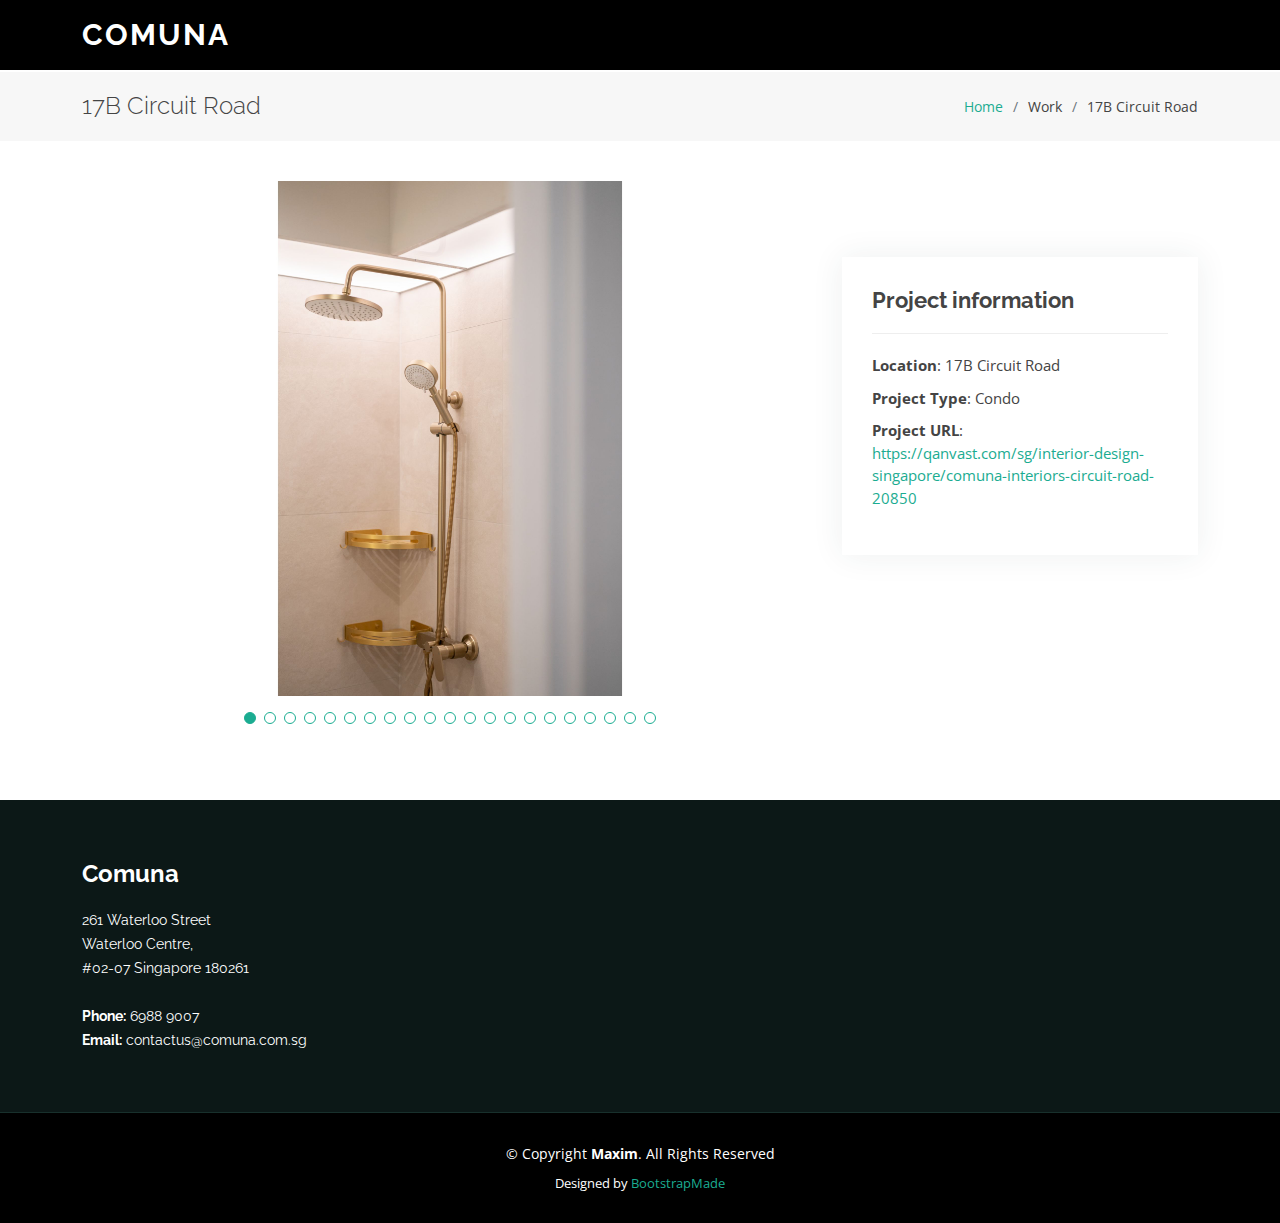
==== 17b-circuit-road.html @ fb39dbd5 "initial" ====
<!DOCTYPE html>
<html lang="en">

<head>
  <meta charset="utf-8">
  <meta content="width=device-width, initial-scale=1.0" name="viewport">

  <title>Carissa Park Condo</title>
  <meta content="" name="description">
  <meta content="" name="keywords">

  <!-- Favicons -->
  <link href="assets/img/favicon.png" rel="icon">
  <link href="assets/img/apple-touch-icon.png" rel="apple-touch-icon">

  <!-- Google Fonts -->
  <link href="https://fonts.googleapis.com/css?family=Open+Sans:300,300i,400,400i,600,600i,700,700i|Raleway:300,300i,400,400i,500,500i,600,600i,700,700i|Poppins:300,300i,400,400i,500,500i,600,600i,700,700i" rel="stylesheet">

  <!-- Vendor CSS Files -->
  <link href="assets/vendor/aos/aos.css" rel="stylesheet">
  <link href="assets/vendor/bootstrap/css/bootstrap.min.css" rel="stylesheet">
  <link href="assets/vendor/bootstrap-icons/bootstrap-icons.css" rel="stylesheet">
  <link href="assets/vendor/boxicons/css/boxicons.min.css" rel="stylesheet">
  <link href="assets/vendor/glightbox/css/glightbox.min.css" rel="stylesheet">
  <link href="assets/vendor/swiper/swiper-bundle.min.css" rel="stylesheet">

  <!-- Template Main CSS File -->
  <link href="assets/css/style.css" rel="stylesheet">

  <!-- =======================================================
  * Template Name: Maxim - v4.9.1
  * Template URL: https://bootstrapmade.com/maxim-free-onepage-bootstrap-theme/
  * Author: BootstrapMade.com
  * License: https://bootstrapmade.com/license/
  ======================================================== -->
</head>

<body>

  <!-- ======= Header ======= -->
  <header id="header" class="fixed-top d-flex align-items-center">
    <div class="container d-flex justify-content-between">

      <div class="logo">
        <h1><a href="index.html">Comuna</a></h1>
        <!-- Uncomment below if you prefer to use an image logo -->
        <!-- <a href="index.html"><img src="assets/img/logo.png" alt="" class="img-fluid"></a>-->
      </div>
    </div>
  </header><!-- End Header -->

  <main id="main">

    <!-- ======= Breadcrumbs Section ======= -->
    <section class="breadcrumbs">
      <div class="container">

        <div class="d-flex justify-content-between align-items-center">
          <h2>17B Circuit Road</h2>
          <ol>
            <li><a href="index.html">Home</a></li>
            <li>Work</li>
            <li>17B Circuit Road</li>
          </ol>
        </div>

      </div>
    </section><!-- Breadcrumbs Section -->

    <!-- ======= Portfolio Details Section ======= -->
    <section id="portfolio-details" class="portfolio-details">
      <div class="container">

        <div class="row gy-4">

          <div class="col-lg-8">
            <div class="portfolio-details-slider swiper">
              <div class="swiper-wrapper align-items-center">

                <div class="swiper-slide text-align-center">
                  <img src="assets/img/portfolio/17b-circuit-road/white-1.jpg" alt="">
                </div>

                <div class="swiper-slide text-align-center">
                  <img src="assets/img/portfolio/17b-circuit-road/white-2.jpg" alt="">
                </div>

                <div class="swiper-slide text-align-center">
                  <img src="assets/img/portfolio/17b-circuit-road/white-5.jpg" alt="">
                </div>

                <div class="swiper-slide text-align-center">
                  <img src="assets/img/portfolio/17b-circuit-road/white-6.jpg" alt="">
                </div>
                <div class="swiper-slide text-align-center">
                  <img src="assets/img/portfolio/17b-circuit-road/white-7.jpg" alt="">
                </div>

                <div class="swiper-slide text-align-center">
                  <img src="assets/img/portfolio/17b-circuit-road/white-8.jpg" alt="">
                </div>

                <div class="swiper-slide text-align-center">
                  <img src="assets/img/portfolio/17b-circuit-road/white-9.jpg" alt="">
                </div>
                <div class="swiper-slide text-align-center">
                  <img src="assets/img/portfolio/17b-circuit-road/white-10.jpg" alt="">
                </div>

                <div class="swiper-slide text-align-center">
                  <img src="assets/img/portfolio/17b-circuit-road/white-11.jpg" alt="">
                </div>

                <div class="swiper-slide text-align-center">
                  <img src="assets/img/portfolio/17b-circuit-road/white-12.jpg" alt="">
                </div>

                <div class="swiper-slide text-align-center">
                  <img src="assets/img/portfolio/17b-circuit-road/white-13.jpg" alt="">
                </div>
                <div class="swiper-slide text-align-center">
                  <img src="assets/img/portfolio/17b-circuit-road/white-14.jpg" alt="">
                </div>

                <div class="swiper-slide text-align-center">
                  <img src="assets/img/portfolio/17b-circuit-road/white-15.jpg" alt="">
                </div>

                <div class="swiper-slide text-align-center">
                  <img src="assets/img/portfolio/17b-circuit-road/white-16.jpg" alt="">
                </div>
                
                <div class="swiper-slide text-align-center">
                  <img src="assets/img/portfolio/17b-circuit-road/white-17.jpg" alt="">
                </div>
                <div class="swiper-slide text-align-center">
                  <img src="assets/img/portfolio/17b-circuit-road/white-18.jpg" alt="">
                </div>

                <div class="swiper-slide text-align-center">
                  <img src="assets/img/portfolio/17b-circuit-road/white-19.jpg" alt="">
                </div>

                <div class="swiper-slide text-align-center">
                  <img src="assets/img/portfolio/17b-circuit-road/white-20.jpg" alt="">
                </div>
                
                <div class="swiper-slide text-align-center">
                  <img src="assets/img/portfolio/17b-circuit-road/white-21.jpg" alt="">
                </div>
                <div class="swiper-slide text-align-center">
                  <img src="assets/img/portfolio/17b-circuit-road/white-23.jpg" alt="">
                </div>

                <div class="swiper-slide text-align-center">
                  <img src="assets/img/portfolio/17b-circuit-road/white-24.jpg" alt="">
                </div>

              </div>
              <div class="swiper-pagination"></div>
            </div>
          </div>

          <div style="margin-top: 100px;" class="col-lg-4">
            <div class="portfolio-info">
              <h3>Project information</h3>
              <ul>
                  <li><strong>Location</strong>: 17B Circuit Road</li>
                <li><strong>Project Type</strong>: Condo</li>
                <li><strong>Project URL</strong>: <a href="https://qanvast.com/sg/interior-design-singapore/comuna-interiors-circuit-road-20850">https://qanvast.com/sg/interior-design-singapore/comuna-interiors-circuit-road-20850</a></li>
              </ul>
            </div>
            <!-- <div class="portfolio-description">
              <h2>This is an example of portfolio detail</h2>
              <p>
                Autem ipsum nam porro corporis rerum. Quis eos dolorem eos itaque inventore commodi labore quia quia. Exercitationem repudiandae officiis neque suscipit non officia eaque itaque enim. Voluptatem officia accusantium nesciunt est omnis tempora consectetur dignissimos. Sequi nulla at esse enim cum deserunt eius.
              </p>
            </div> -->
          </div>

        </div>

      </div>
    </section><!-- End Portfolio Details Section -->

  </main><!-- End #main -->

  <!-- ======= Footer ======= -->
  <footer id="footer">
    <div class="footer-top">
      <div class="container">
        <div class="row">

          <div class="col-lg-3 col-md-6">
            <div class="footer-info">
              <h3>Comuna</h3>
              <p>
                261 Waterloo Street <br>
                Waterloo Centre, <br/> 
                #02-07 Singapore 180261<br><br>
                <strong>Phone:</strong> 6988 9007<br>
                <strong>Email:</strong>  contactus@comuna.com.sg<br>
              </p>
            </div>
          </div>

        </div>
      </div>
    </div>

    <div class="container">
      <div class="copyright">
        &copy; Copyright <strong><span>Maxim</span></strong>. All Rights Reserved
      </div>
      <div class="credits">
        <!-- All the links in the footer should remain intact. -->
        <!-- You can delete the links only if you purchased the pro version. -->
        <!-- Licensing information: https://bootstrapmade.com/license/ -->
        <!-- Purchase the pro version with working PHP/AJAX contact form: https://bootstrapmade.com/maxim-free-onepage-bootstrap-theme/ -->
        Designed by <a href="https://bootstrapmade.com/">BootstrapMade</a>
      </div>
    </div>
  </footer><!-- End Footer -->

  <a href="#" class="back-to-top d-flex align-items-center justify-content-center"><i class="bi bi-arrow-up-short"></i></a>

  <!-- Vendor JS Files -->
  <script src="assets/vendor/aos/aos.js"></script>
  <script src="assets/vendor/bootstrap/js/bootstrap.bundle.min.js"></script>
  <script src="assets/vendor/glightbox/js/glightbox.min.js"></script>
  <script src="assets/vendor/isotope-layout/isotope.pkgd.min.js"></script>
  <script src="assets/vendor/swiper/swiper-bundle.min.js"></script>
  <script src="assets/vendor/php-email-form/validate.js"></script>

  <!-- Template Main JS File -->
  <script src="assets/js/main.js"></script>

</body>

</html>
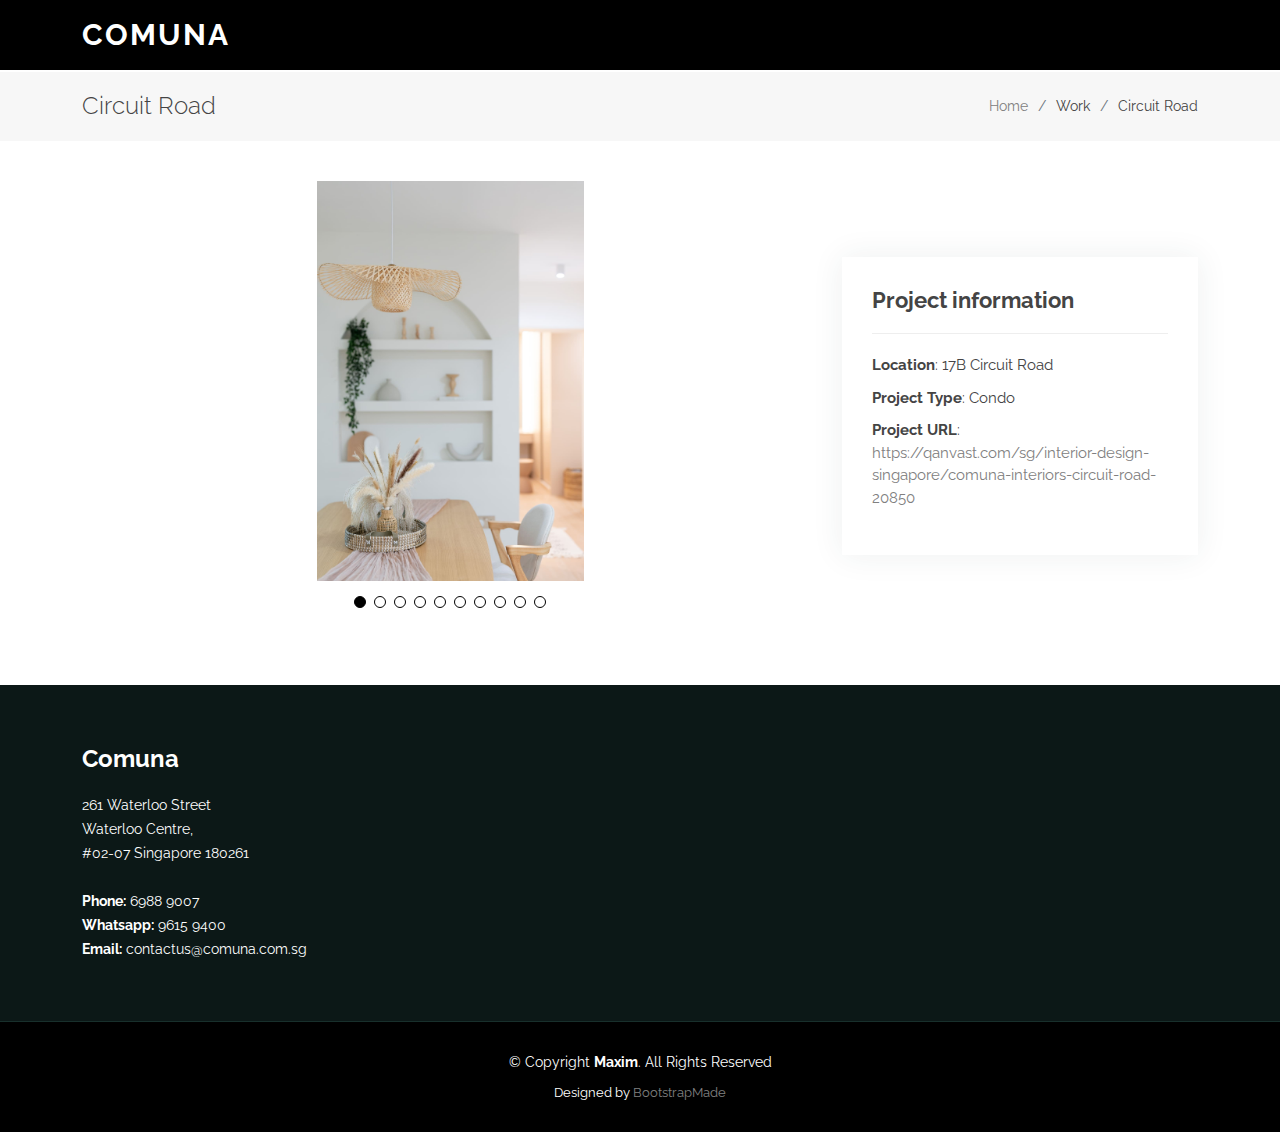
==== commit 890c6870: "alot of changes" ====
--- a/17b-circuit-road.html
+++ b/17b-circuit-road.html
@@ -56,11 +56,11 @@
       <div class="container">
 
         <div class="d-flex justify-content-between align-items-center">
-          <h2>17B Circuit Road</h2>
+          <h2>Circuit Road</h2>
           <ol>
             <li><a href="index.html">Home</a></li>
             <li>Work</li>
-            <li>17B Circuit Road</li>
+            <li>Circuit Road</li>
           </ol>
         </div>
 
@@ -77,85 +77,27 @@
             <div class="portfolio-details-slider swiper">
               <div class="swiper-wrapper align-items-center">
 
-                <div class="swiper-slide text-align-center">
-                  <img src="assets/img/portfolio/17b-circuit-road/white-1.jpg" alt="">
+                <div class="swiper-slide text-align-center" style="background-image: url('assets/img/portfolio/17b-circuit-road/1.jpg')">
                 </div>
-
-                <div class="swiper-slide text-align-center">
-                  <img src="assets/img/portfolio/17b-circuit-road/white-2.jpg" alt="">
+                <div class="swiper-slide text-align-center" style="background-image: url('assets/img/portfolio/17b-circuit-road/2.jpg')">
                 </div>
-
-                <div class="swiper-slide text-align-center">
-                  <img src="assets/img/portfolio/17b-circuit-road/white-5.jpg" alt="">
+                <div class="swiper-slide text-align-center" style="background-image: url('assets/img/portfolio/17b-circuit-road/3.jpg')">
                 </div>
-
-                <div class="swiper-slide text-align-center">
-                  <img src="assets/img/portfolio/17b-circuit-road/white-6.jpg" alt="">
+                <div class="swiper-slide text-align-center" style="background-image: url('assets/img/portfolio/17b-circuit-road/4.jpg')">
                 </div>
-                <div class="swiper-slide text-align-center">
-                  <img src="assets/img/portfolio/17b-circuit-road/white-7.jpg" alt="">
+                <div class="swiper-slide text-align-center" style="background-image: url('assets/img/portfolio/17b-circuit-road/5.jpg')">
                 </div>
-
-                <div class="swiper-slide text-align-center">
-                  <img src="assets/img/portfolio/17b-circuit-road/white-8.jpg" alt="">
+                <div class="swiper-slide text-align-center" style="background-image: url('assets/img/portfolio/17b-circuit-road/6.jpg')">
                 </div>
-
-                <div class="swiper-slide text-align-center">
-                  <img src="assets/img/portfolio/17b-circuit-road/white-9.jpg" alt="">
+                <div class="swiper-slide text-align-center" style="background-image: url('assets/img/portfolio/17b-circuit-road/7.jpg')">
                 </div>
-                <div class="swiper-slide text-align-center">
-                  <img src="assets/img/portfolio/17b-circuit-road/white-10.jpg" alt="">
+                <div class="swiper-slide text-align-center" style="background-image: url('assets/img/portfolio/17b-circuit-road/8.jpg')">
                 </div>
-
-                <div class="swiper-slide text-align-center">
-                  <img src="assets/img/portfolio/17b-circuit-road/white-11.jpg" alt="">
+                <div class="swiper-slide text-align-center" style="background-image: url('assets/img/portfolio/17b-circuit-road/9.jpg')">
                 </div>
-
-                <div class="swiper-slide text-align-center">
-                  <img src="assets/img/portfolio/17b-circuit-road/white-12.jpg" alt="">
-                </div>
-
-                <div class="swiper-slide text-align-center">
-                  <img src="assets/img/portfolio/17b-circuit-road/white-13.jpg" alt="">
-                </div>
-                <div class="swiper-slide text-align-center">
-                  <img src="assets/img/portfolio/17b-circuit-road/white-14.jpg" alt="">
-                </div>
-
-                <div class="swiper-slide text-align-center">
-                  <img src="assets/img/portfolio/17b-circuit-road/white-15.jpg" alt="">
-                </div>
-
-                <div class="swiper-slide text-align-center">
-                  <img src="assets/img/portfolio/17b-circuit-road/white-16.jpg" alt="">
+                <div class="swiper-slide text-align-center" style="background-image: url('assets/img/portfolio/17b-circuit-road/10.jpg')">
                 </div>
                 
-                <div class="swiper-slide text-align-center">
-                  <img src="assets/img/portfolio/17b-circuit-road/white-17.jpg" alt="">
-                </div>
-                <div class="swiper-slide text-align-center">
-                  <img src="assets/img/portfolio/17b-circuit-road/white-18.jpg" alt="">
-                </div>
-
-                <div class="swiper-slide text-align-center">
-                  <img src="assets/img/portfolio/17b-circuit-road/white-19.jpg" alt="">
-                </div>
-
-                <div class="swiper-slide text-align-center">
-                  <img src="assets/img/portfolio/17b-circuit-road/white-20.jpg" alt="">
-                </div>
-                
-                <div class="swiper-slide text-align-center">
-                  <img src="assets/img/portfolio/17b-circuit-road/white-21.jpg" alt="">
-                </div>
-                <div class="swiper-slide text-align-center">
-                  <img src="assets/img/portfolio/17b-circuit-road/white-23.jpg" alt="">
-                </div>
-
-                <div class="swiper-slide text-align-center">
-                  <img src="assets/img/portfolio/17b-circuit-road/white-24.jpg" alt="">
-                </div>
-
               </div>
               <div class="swiper-pagination"></div>
             </div>
@@ -199,8 +141,8 @@
                 Waterloo Centre, <br/> 
                 #02-07 Singapore 180261<br><br>
                 <strong>Phone:</strong> 6988 9007<br>
-                <strong>Email:</strong>  contactus@comuna.com.sg<br>
-              </p>
+                <strong>Whatsapp:</strong> 9615 9400<br>
+                <strong>Email:</strong>  contactus@comuna.com.sg<br>              </p>
             </div>
           </div>
 
--- a/assets/css/style.css
+++ b/assets/css/style.css
@@ -8,13 +8,18 @@
 /*--------------------------------------------------------------
 # General
 --------------------------------------------------------------*/
+@font-face {
+  font-family: Raleway;
+  src: url(Raleway-Regular.ttf);
+}
+
 body {
-  font-family: "Open Sans", sans-serif;
+  font-family: Raleway, sans-serif;
   color: #444444;
 }
 
 a {
-  color: #1bac91;
+  color: gray;
   text-decoration: none;
 }
 
@@ -29,7 +34,11 @@
 h4,
 h5,
 h6 {
-  font-family: "Raleway", sans-serif;
+  font-family: Raleway;
+}
+
+.read-more-button {
+  cursor: pointer;
 }
 
 /*--------------------------------------------------------------
@@ -42,7 +51,7 @@
   right: 15px;
   bottom: 15px;
   z-index: 996;
-  background: #1bac91;
+  background: black;
   width: 40px;
   height: 40px;
   border-radius: 4px;
@@ -56,7 +65,7 @@
 }
 
 .back-to-top:hover {
-  background: #21cfaf;
+  background: gray;
   color: #fff;
 }
 
@@ -165,7 +174,7 @@
   height: 2px;
   bottom: 3px;
   left: 0;
-  background-color: #1bac91;
+  background-color: gray;
   visibility: hidden;
   width: 0px;
   transition: all 0.3s ease-in-out 0s;
@@ -219,7 +228,7 @@
 .navbar .dropdown ul a:hover,
 .navbar .dropdown ul .active:hover,
 .navbar .dropdown ul li:hover>a {
-  color: #1bac91;
+  color: black;
 }
 
 .navbar .dropdown:hover>ul {
@@ -323,7 +332,7 @@
 .navbar-mobile a:hover,
 .navbar-mobile .active,
 .navbar-mobile li:hover>a {
-  color: #1bac91;
+  color: black;
 }
 
 .navbar-mobile .getstarted,
@@ -358,7 +367,7 @@
 .navbar-mobile .dropdown ul a:hover,
 .navbar-mobile .dropdown ul .active:hover,
 .navbar-mobile .dropdown ul li:hover>a {
-  color: #1bac91;
+  color: black;
 }
 
 .navbar-mobile .dropdown>.dropdown-active {
@@ -371,7 +380,7 @@
 #hero {
   width: 100%;
   height: calc(100vh - 70px);
-  background: url("../img/DSC02593.png") center center;
+  background: url("../img/frontpage.jpg") center center;
   background-size: cover;
   position: relative;
   margin-top: 70px;
@@ -400,14 +409,18 @@
   color: #fff;
 }
 
+.read-more{
+  display:none;
+}
+
 #hero h2 {
-  color: rgba(255, 255, 255, 0.7);
+  color: rgba(255, 255, 255, 1);
   margin-bottom: 35px;
-  font-size: 24px;
+  font-size: 20px;
 }
 
 #hero .btn-get-started {
-  font-family: "Raleway", sans-serif;
+  font-family: Raleway, sans-serif;
   text-transform: uppercase;
   font-weight: 500;
   font-size: 16px;
@@ -421,8 +434,8 @@
 }
 
 #hero .btn-get-started:hover {
-  border-color: #1bac91;
-  background: #1bac91;
+  border-color: black;
+  background: black;
 }
 
 @media (min-width: 1024px) {
@@ -460,7 +473,8 @@
 }
 
 .section-bg {
-  background-color: #f2f9f8;
+  background-color: #d6d6d6
+  ;
 }
 
 .section-title {
@@ -558,7 +572,7 @@
 .about .icon-box i {
   font-size: 48px;
   float: left;
-  color: #1bac91;
+  color: black;
 }
 
 .about .icon-box h4 {
@@ -596,7 +610,7 @@
   display: block;
   font-size: 24px;
   font-weight: 400;
-  color: #1bac91;
+  color: black;
 }
 
 .steps .content-item h4 {
@@ -635,7 +649,7 @@
 }
 
 .features .nav-link:hover {
-  color: #1bac91;
+  color: gray;
 }
 
 .features .nav-link h4 {
@@ -653,7 +667,7 @@
 }
 
 .features .nav-link.active h4 {
-  color: #1bac91;
+  color: gray;
 }
 
 .features .tab-pane.active {
@@ -774,7 +788,6 @@
 
 .testimonials .testimonial-item .quote-icon-left,
 .testimonials .testimonial-item .quote-icon-right {
-  color: #a8d3cc;
   font-size: 26px;
 }
 
@@ -795,7 +808,7 @@
   font-style: italic;
   margin: 0 15px 0 15px;
   padding: 20px 20px 60px 20px;
-  background: #eff7f6;
+  background: #d6d6d6;
   position: relative;
   border-radius: 6px;
   position: relative;
@@ -812,11 +825,11 @@
   height: 12px;
   background-color: #fff;
   opacity: 1;
-  border: 1px solid #1bac91;
+  border: 1px solid black;
 }
 
 .testimonials .swiper-pagination .swiper-pagination-bullet-active {
-  background-color: #1bac91;
+  background-color: black;
 }
 
 /*--------------------------------------------------------------
@@ -852,7 +865,7 @@
 
 .portfolio #portfolio-flters li:hover,
 .portfolio #portfolio-flters li.filter-active {
-  color: #1bac91;
+  color: black;
 }
 
 .portfolio #portfolio-flters li:last-child {
@@ -977,6 +990,14 @@
   right: 15px;
 }
 
+.portfolio-details-slider .swiper-slide {
+  background-repeat: no-repeat, repeat;
+  background-size: contain; 
+  width:400px; 
+  height:400px;
+  background-position: center;
+}
+
 
 /* Clients Section - Home Page
 ------------------------------*/
@@ -995,8 +1016,7 @@
   padding: 40px;
   max-width: 100%;
   transition: 0.3s;
-  opacity: 0.5;
-  filter: grayscale(100);
+  opacity: 1;
 }
 
 .clients .client-logo img:hover {
@@ -1035,11 +1055,11 @@
   height: 12px;
   background-color: #fff;
   opacity: 1;
-  border: 1px solid #1bac91;
+  border: 1px solid black;
 }
 
 .portfolio-details .portfolio-details-slider .swiper-pagination .swiper-pagination-bullet-active {
-  background-color: #1bac91;
+  background-color: black;
 }
 
 .portfolio-details .portfolio-info {
@@ -1141,7 +1161,7 @@
 }
 
 .team .member .social a:hover {
-  color: #1bac91;
+  color: black;
 }
 
 .team .member .social i {
@@ -1149,13 +1169,12 @@
   margin: 0 2px;
 }
 
-.team .member:hover .member-info {
-  background: linear-gradient(0deg, rgba(0, 0, 0, 0.9) 0%, rgba(0, 0, 0, 0.8) 20%, rgba(0, 212, 255, 0) 100%);
-  opacity: 1;
-  transition: 0.4s;
-}
-
-.team .member:hover .member-info-content {
+.team .member .member-info {
+  background: linear-gradient(0deg, rgba(0, 0, 0, 0.6) 0%, rgba(0, 0, 0, 0.8) 20%, rgba(0, 212, 255, 0) 100%);
+  opacity: 0.7;
+}
+
+.team .member .member-info-content {
   bottom: 30px;
   transition: bottom 0.4s;
 }
@@ -1230,7 +1249,7 @@
 }
 
 .faq .faq-list a.collapsed:hover {
-  color: #1bac91;
+  color: black;
 }
 
 .faq .faq-list a.collapsed .icon-show {
@@ -1259,11 +1278,11 @@
 
 .contact .info i {
   font-size: 20px;
-  color: #1bac91;
+  color: black;
   float: left;
   width: 44px;
   height: 44px;
-  background: #e1f0ee;
+  background: white;
   display: flex;
   justify-content: center;
   align-items: center;
@@ -1283,7 +1302,7 @@
   padding: 0 0 0 60px;
   margin-bottom: 0;
   font-size: 14px;
-  color: #43857a;
+  color: black;
 }
 
 .contact .info .email p {
@@ -1310,14 +1329,14 @@
 }
 
 .contact .info .social-links a:hover {
-  background: #1bac91;
+  background: black;
   color: #fff;
 }
 
 .contact .info .email:hover i,
 .contact .info .address:hover i,
 .contact .info .phone:hover i {
-  background: #1bac91;
+  background: black;
   color: #fff;
 }
 
@@ -1390,7 +1409,7 @@
 }
 
 .contact .php-email-form button[type=submit] {
-  background: #1bac91;
+  background: black;
   border: 0;
   padding: 10px 24px;
   color: #fff;
@@ -1454,7 +1473,7 @@
   font-size: 14px;
   line-height: 24px;
   margin-bottom: 0;
-  font-family: "Raleway", sans-serif;
+  font-family: Raleway, sans-serif;
   color: #fff;
 }
 
@@ -1474,7 +1493,7 @@
 }
 
 #footer .footer-top .social-links a:hover {
-  background: #1bac91;
+  background: black;
   color: #fff;
   text-decoration: none;
 }
@@ -1548,7 +1567,7 @@
   background: none;
   font-size: 16px;
   padding: 0 20px;
-  background: #1bac91;
+  background: black;
   color: #fff;
   transition: 0.3s;
   border-radius: 0 4px 4px 0;
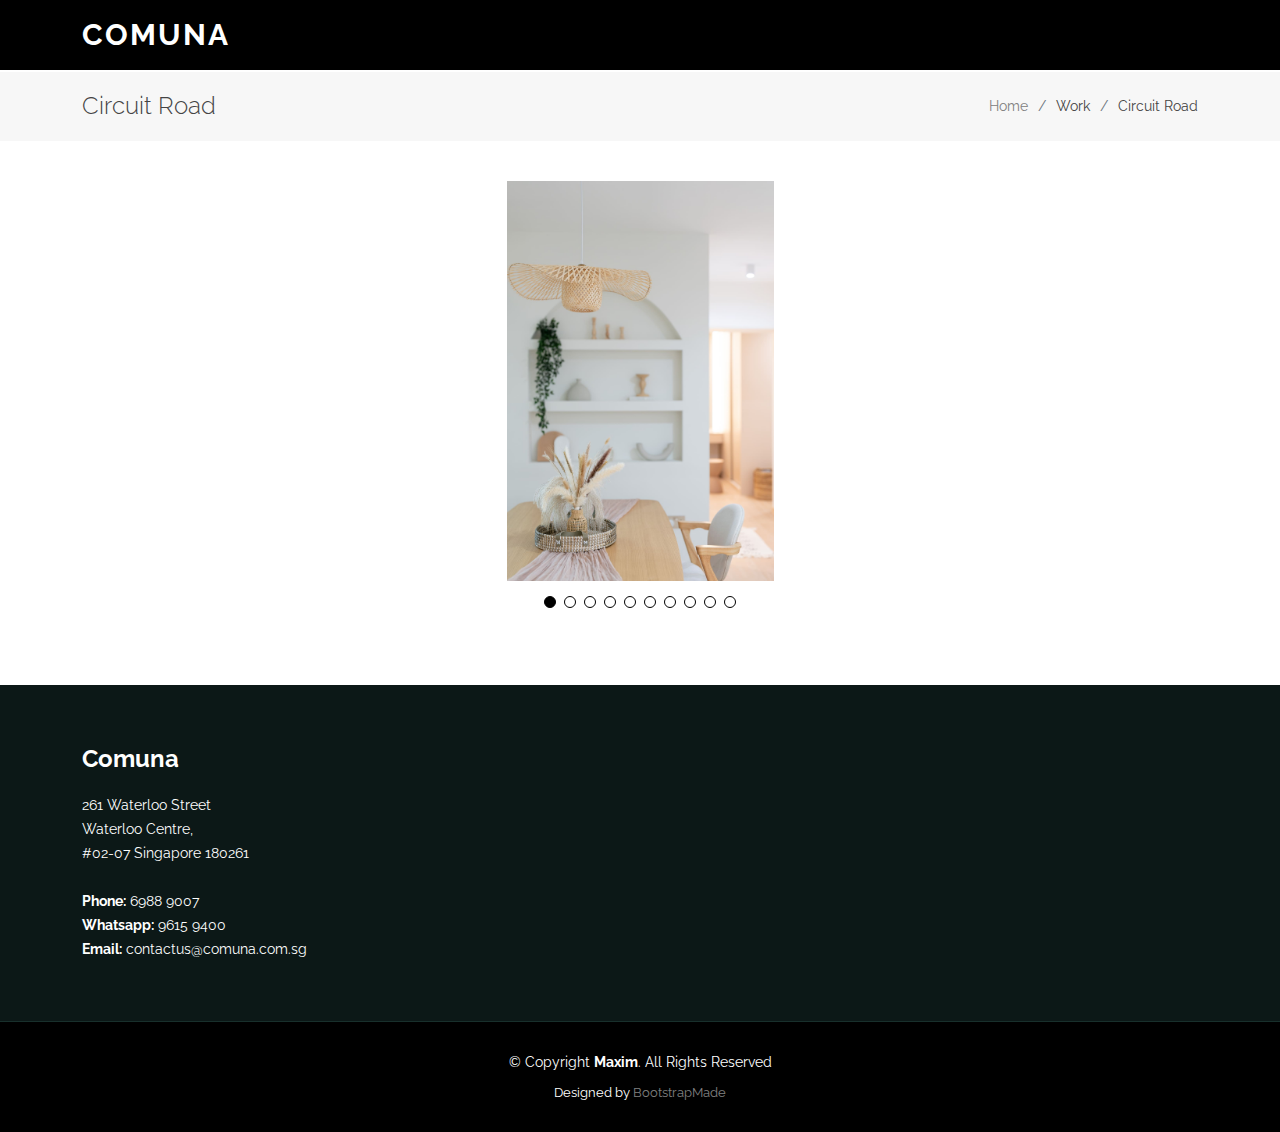
==== commit bbaa82da: "changed layout" ====
--- a/17b-circuit-road.html
+++ b/17b-circuit-road.html
@@ -10,8 +10,14 @@
   <meta content="" name="keywords">
 
   <!-- Favicons -->
-  <link href="assets/img/favicon.png" rel="icon">
-  <link href="assets/img/apple-touch-icon.png" rel="apple-touch-icon">
+  <link rel="apple-touch-icon" sizes="180x180" href="/apple-touch-icon.png">
+  <link rel="icon" type="image/png" sizes="32x32" href="/favicon-32x32.png">
+  <link rel="icon" type="image/png" sizes="16x16" href="/favicon-16x16.png">
+  <link rel="manifest" href="/site.webmanifest">
+  <link rel="mask-icon" href="/safari-pinned-tab.svg" color="#5bbad5">
+  <meta name="msapplication-TileColor" content="#da532c">
+  <meta name="theme-color" content="#ffffff">
+
 
   <!-- Google Fonts -->
   <link href="https://fonts.googleapis.com/css?family=Open+Sans:300,300i,400,400i,600,600i,700,700i|Raleway:300,300i,400,400i,500,500i,600,600i,700,700i|Poppins:300,300i,400,400i,500,500i,600,600i,700,700i" rel="stylesheet">
@@ -73,7 +79,7 @@
 
         <div class="row gy-4">
 
-          <div class="col-lg-8">
+          <div class="col-lg-12">
             <div class="portfolio-details-slider swiper">
               <div class="swiper-wrapper align-items-center">
 
@@ -103,24 +109,7 @@
             </div>
           </div>
 
-          <div style="margin-top: 100px;" class="col-lg-4">
-            <div class="portfolio-info">
-              <h3>Project information</h3>
-              <ul>
-                  <li><strong>Location</strong>: 17B Circuit Road</li>
-                <li><strong>Project Type</strong>: Condo</li>
-                <li><strong>Project URL</strong>: <a href="https://qanvast.com/sg/interior-design-singapore/comuna-interiors-circuit-road-20850">https://qanvast.com/sg/interior-design-singapore/comuna-interiors-circuit-road-20850</a></li>
-              </ul>
-            </div>
-            <!-- <div class="portfolio-description">
-              <h2>This is an example of portfolio detail</h2>
-              <p>
-                Autem ipsum nam porro corporis rerum. Quis eos dolorem eos itaque inventore commodi labore quia quia. Exercitationem repudiandae officiis neque suscipit non officia eaque itaque enim. Voluptatem officia accusantium nesciunt est omnis tempora consectetur dignissimos. Sequi nulla at esse enim cum deserunt eius.
-              </p>
-            </div> -->
-          </div>
-
-        </div>
+        </div>  
 
       </div>
     </section><!-- End Portfolio Details Section -->
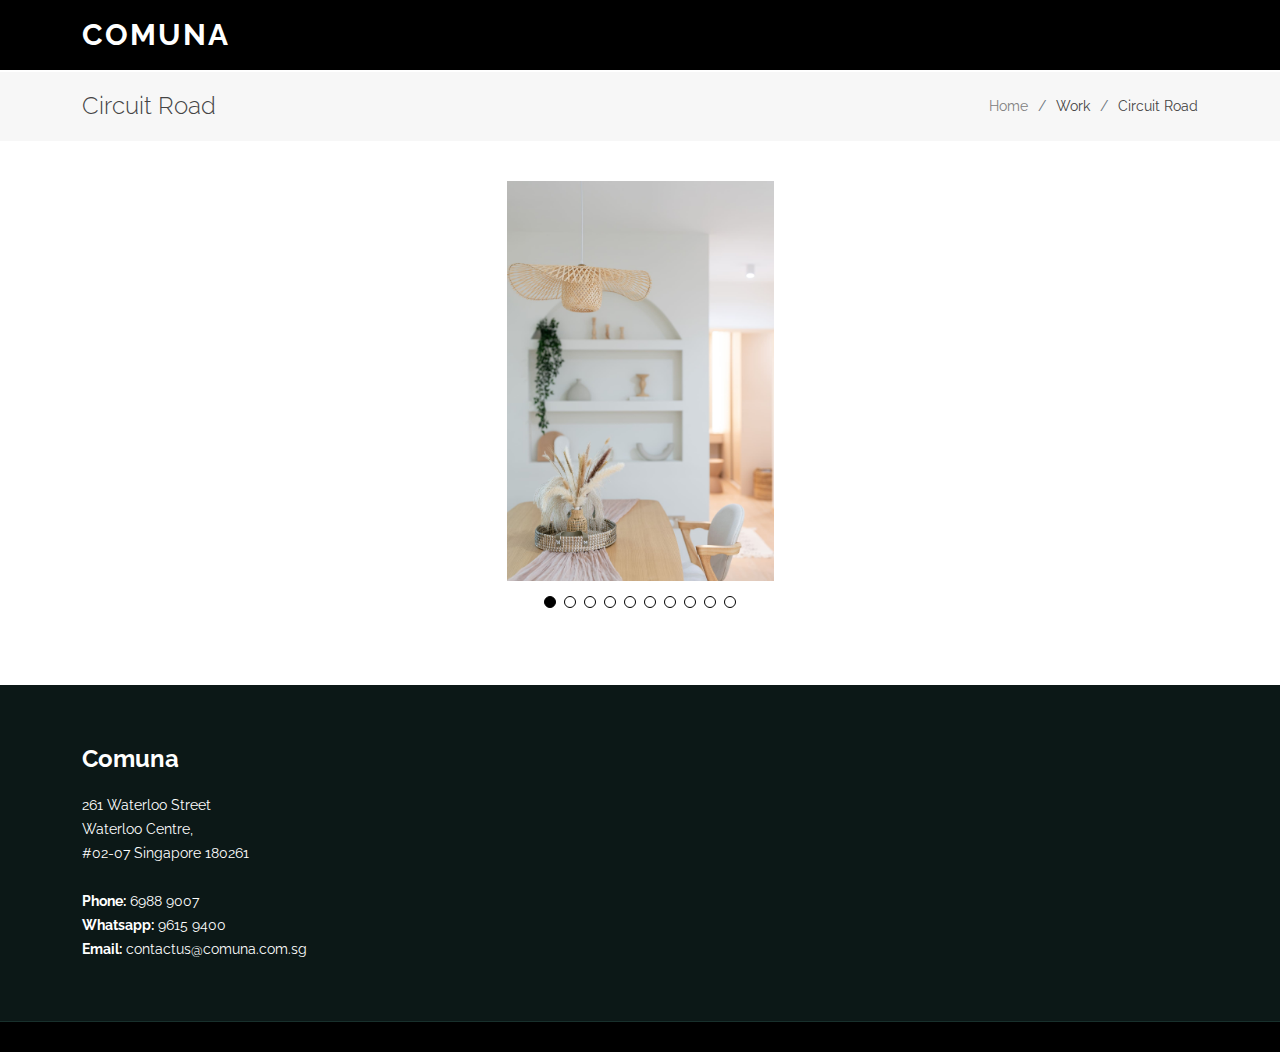
==== commit 65f07d78: "removed footer" ====
--- a/17b-circuit-road.html
+++ b/17b-circuit-road.html
@@ -138,19 +138,6 @@
         </div>
       </div>
     </div>
-
-    <div class="container">
-      <div class="copyright">
-        &copy; Copyright <strong><span>Maxim</span></strong>. All Rights Reserved
-      </div>
-      <div class="credits">
-        <!-- All the links in the footer should remain intact. -->
-        <!-- You can delete the links only if you purchased the pro version. -->
-        <!-- Licensing information: https://bootstrapmade.com/license/ -->
-        <!-- Purchase the pro version with working PHP/AJAX contact form: https://bootstrapmade.com/maxim-free-onepage-bootstrap-theme/ -->
-        Designed by <a href="https://bootstrapmade.com/">BootstrapMade</a>
-      </div>
-    </div>
   </footer><!-- End Footer -->
 
   <a href="#" class="back-to-top d-flex align-items-center justify-content-center"><i class="bi bi-arrow-up-short"></i></a>
